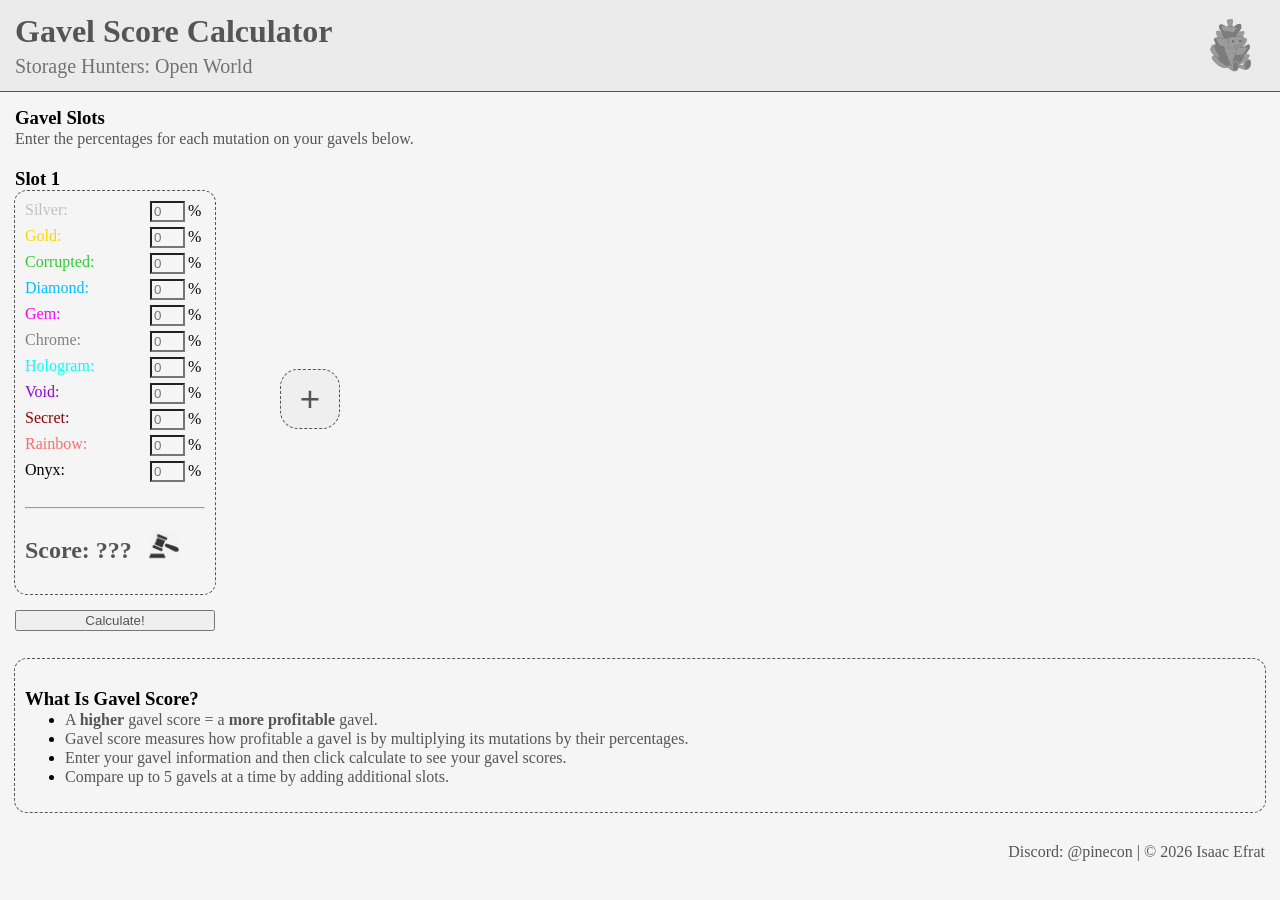
==== index.html @ 1ead23be "Updated readme and footer" ====
<!DOCTYPE html>
<html lang="en">
<head>
    <meta charset="UTF-8">
    <meta name="viewport" content="width=device-width, initial-scale=1.0">
    <title>Gavel Score Calculator</title>
    <link rel="icon" type="image/x-icon" href="./Assets/gavel-icon.png">
    <link rel="stylesheet" href="style.css">
</head>
<body>
    <header class="site-header">
        <div class="header-text">
            <h1>Gavel Score Calculator</h1>
            <p>Storage Hunters: Open World</p>
        </div>
        <img src="./Assets/pinecone-logo.png">
    </header>
    <div class="page-content">
        <h3 class="gavel-slots-title">Gavel Slots</h3>
        <p>Enter the percentages for each mutation on your gavels below.</p>
        <div id="gavel-div">
            <div class="gavel">
                <h3>Slot 1</h3>
                <ul class="gavel-container">
                    <li class="silver"><span class="color">Silver: </span><input class="silver_i" placeholder="0"><span class="percent">%</span></li>
                    <li class="gold"><span class="color">Gold: </span><input class="gold_i" placeholder="0"><span class="percent">%</span></li>
                    <li class="corrupted"><span class="color">Corrupted: </span> <input class="corrupted_i" placeholder="0"><span class="percent">%</span></li>
                    <li class="diamond"><span class="color">Diamond: </span><input class="diamond_i" placeholder="0"><span class="percent">%</span></li>
                    <li class="gem"><span class="color">Gem: </span><input class="gem_i" placeholder="0"><span class="percent">%</span></li>
                    <li class="chrome"><span class="color">Chrome: </span><input class="chrome_i" placeholder="0"><span class="percent">%</span></li>
                    <li class="hologram"><span class="color">Hologram: </span><input class="hologram_i" placeholder="0"><span class="percent">%</span></li>
                    <li class="void"><span class="color">Void: </span><input class="void_i" placeholder="0"><span class="percent">%</span></li>
                    <li class="secret"><span class="color">Secret: </span><input class="secret_i" placeholder="0"><span class="percent">%</span></li>
                    <li class="rainbow"><span class="color">Rainbow: </span><input class="rainbow_i" placeholder="0"><span class="percent">%</span></li>
                    <li class="onyx"><span class="color">Onyx: </span><input class="onyx_i" placeholder="0"><span class="percent">%</span></li>
                    <hr class="score-hr">
                    <div class="score-container">
                        <h2 class="score">Score: ???</h2>
                        <span class="emoji-container">
                            <img class="gavel-img" src="./Assets/gavel-icon.png">
                            <span class="emoji"></span>
                        </span>
                    </div>
                    
                </ul>
                <button class="submit">Calculate!</button>
            </div>
            <div class="gavel hidden-slot">
                <h3>Slot 2</h3>
                <ul class="gavel-container">
                    <button class="remove-slot">x</button>
                    <li class="silver"><span class="color">Silver: </span><input class="silver_i" placeholder="0"><span class="percent">%</span></li>
                    <li class="gold"><span class="color">Gold: </span><input class="gold_i" placeholder="0"><span class="percent">%</span></li>
                    <li class="corrupted"><span class="color">Corrupted: </span> <input class="corrupted_i" placeholder="0"><span class="percent">%</span></li>
                    <li class="diamond"><span class="color">Diamond: </span><input class="diamond_i" placeholder="0"><span class="percent">%</span></li>
                    <li class="gem"><span class="color">Gem: </span><input class="gem_i" placeholder="0"><span class="percent">%</span></li>
                    <li class="chrome"><span class="color">Chrome: </span><input class="chrome_i" placeholder="0"><span class="percent">%</span></li>
                    <li class="hologram"><span class="color">Hologram: </span><input class="hologram_i" placeholder="0"><span class="percent">%</span></li>
                    <li class="void"><span class="color">Void: </span><input class="void_i" placeholder="0"><span class="percent">%</span></li>
                    <li class="secret"><span class="color">Secret: </span><input class="secret_i" placeholder="0"><span class="percent">%</span></li>
                    <li class="rainbow"><span class="color">Rainbow: </span><input class="rainbow_i" placeholder="0"><span class="percent">%</span></li>
                    <li class="onyx"><span class="color">Onyx: </span><input class="onyx_i" placeholder="0"><span class="percent">%</span></li>
                    <hr class="score-hr">
                    <div class="score-container">
                        <h2 class="score">Score: ???</h2>
                        <span class="emoji-container">
                            <img class="gavel-img" src="./Assets/gavel-icon.png">
                            <span class="emoji"></span>
                        </span>
                    </div>
                </ul>
                <button class="submit">Calculate!</button>
            </div>
            <div class="gavel hidden-slot">
                <h3>Slot 3</h3>
                <ul class="gavel-container">
                    <button class="remove-slot">x</button>
                    <li class="silver"><span class="color">Silver: </span><input class="silver_i" placeholder="0"><span class="percent">%</span></li>
                    <li class="gold"><span class="color">Gold: </span><input class="gold_i" placeholder="0"><span class="percent">%</span></li>
                    <li class="corrupted"><span class="color">Corrupted: </span> <input class="corrupted_i" placeholder="0"><span class="percent">%</span></li>
                    <li class="diamond"><span class="color">Diamond: </span><input class="diamond_i" placeholder="0"><span class="percent">%</span></li>
                    <li class="gem"><span class="color">Gem: </span><input class="gem_i" placeholder="0"><span class="percent">%</span></li>
                    <li class="chrome"><span class="color">Chrome: </span><input class="chrome_i" placeholder="0"><span class="percent">%</span></li>
                    <li class="hologram"><span class="color">Hologram: </span><input class="hologram_i" placeholder="0"><span class="percent">%</span></li>
                    <li class="void"><span class="color">Void: </span><input class="void_i" placeholder="0"><span class="percent">%</span></li>
                    <li class="secret"><span class="color">Secret: </span><input class="secret_i" placeholder="0"><span class="percent">%</span></li>
                    <li class="rainbow"><span class="color">Rainbow: </span><input class="rainbow_i" placeholder="0"><span class="percent">%</span></li>
                    <li class="onyx"><span class="color">Onyx: </span><input class="onyx_i" placeholder="0"><span class="percent">%</span></li>
                    <hr class="score-hr">
                    <div class="score-container">
                        <h2 class="score">Score: ???</h2>
                        <span class="emoji-container">
                            <img class="gavel-img" src="./Assets/gavel-icon.png">
                            <span class="emoji"></span>
                        </span>
                    </div>
                </ul>
                <button class="submit">Calculate!</button>
            </div>
            <div class="gavel hidden-slot">
                <h3>Slot 4</h3>
                <ul class="gavel-container">
                    <button class="remove-slot">x</button>
                    <li class="silver"><span class="color">Silver: </span><input class="silver_i" placeholder="0"><span class="percent">%</span></li>
                    <li class="gold"><span class="color">Gold: </span><input class="gold_i" placeholder="0"><span class="percent">%</span></li>
                    <li class="corrupted"><span class="color">Corrupted: </span> <input class="corrupted_i" placeholder="0"><span class="percent">%</span></li>
                    <li class="diamond"><span class="color">Diamond: </span><input class="diamond_i" placeholder="0"><span class="percent">%</span></li>
                    <li class="gem"><span class="color">Gem: </span><input class="gem_i" placeholder="0"><span class="percent">%</span></li>
                    <li class="chrome"><span class="color">Chrome: </span><input class="chrome_i" placeholder="0"><span class="percent">%</span></li>
                    <li class="hologram"><span class="color">Hologram: </span><input class="hologram_i" placeholder="0"><span class="percent">%</span></li>
                    <li class="void"><span class="color">Void: </span><input class="void_i" placeholder="0"><span class="percent">%</span></li>
                    <li class="secret"><span class="color">Secret: </span><input class="secret_i" placeholder="0"><span class="percent">%</span></li>
                    <li class="rainbow"><span class="color">Rainbow: </span><input class="rainbow_i" placeholder="0"><span class="percent">%</span></li>
                    <li class="onyx"><span class="color">Onyx: </span><input class="onyx_i" placeholder="0"><span class="percent">%</span></li>
                    <hr class="score-hr">
                    <div class="score-container">
                        <h2 class="score">Score: ???</h2>
                        <span class="emoji-container">
                            <img class="gavel-img" src="./Assets/gavel-icon.png">
                            <span class="emoji"></span>
                        </span>
                    </div>
                </ul>
                <button class="submit">Calculate!</button>
            </div>
            <div class="gavel hidden-slot">
                <h3>Slot 5</h3>
                <ul class="gavel-container">
                    <button class="remove-slot">x</button>
                    <li class="silver"><span class="color">Silver: </span><input class="silver_i" placeholder="0"><span class="percent">%</span></li>
                    <li class="gold"><span class="color">Gold: </span><input class="gold_i" placeholder="0"><span class="percent">%</span></li>
                    <li class="corrupted"><span class="color">Corrupted: </span> <input class="corrupted_i" placeholder="0"><span class="percent">%</span></li>
                    <li class="diamond"><span class="color">Diamond: </span><input class="diamond_i" placeholder="0"><span class="percent">%</span></li>
                    <li class="gem"><span class="color">Gem: </span><input class="gem_i" placeholder="0"><span class="percent">%</span></li>
                    <li class="chrome"><span class="color">Chrome: </span><input class="chrome_i" placeholder="0"><span class="percent">%</span></li>
                    <li class="hologram"><span class="color">Hologram: </span><input class="hologram_i" placeholder="0"><span class="percent">%</span></li>
                    <li class="void"><span class="color">Void: </span><input class="void_i" placeholder="0"><span class="percent">%</span></li>
                    <li class="secret"><span class="color">Secret: </span><input class="secret_i" placeholder="0"><span class="percent">%</span></li>
                    <li class="rainbow"><span class="color">Rainbow: </span><input class="rainbow_i" placeholder="0"><span class="percent">%</span></li>
                    <li class="onyx"><span class="color">Onyx: </span><input class="onyx_i" placeholder="0"><span class="percent">%</span></li>
                    <hr class="score-hr">
                    <div class="score-container">
                        <h2 class="score">Score: ???</h2>
                        <span class="emoji-container">
                            <img class="gavel-img" src="./Assets/gavel-icon.png">
                            <span class="emoji"></span>
                        </span>
                    </div>
                </ul>
                <button class="submit">Calculate!</button>
            </div>
            <div class="add-slot">
                <button id="add-slot">+</button>
            </div>
        </div>
        <div id="gavel-info-container">
            <h3>What Is Gavel Score?</h3>
            <ul>
                <li><p>A <strong>higher</strong> gavel score = a <strong>more profitable</strong> gavel.</p></li>
                <li id="gavel-info"><p>Gavel score measures how profitable a gavel is by multiplying its mutations by their percentages.</p></li>
                <li id="gavel-info"><p>Enter your gavel information and then click calculate to see your gavel scores.</p></li>
                <li id="gavel-info"><p>Compare up to 5 gavels at a time by adding additional slots.</p></li>
            </ul>
        </div>
    </div>
    <script src="script.js"></script>
</body>
<footer>
    <!-- <p><a>Website Suggestions? | Email: klukinchikendo@gmail.com | Discord: @pinecon </a> | © 2026 Isaac Efrat</p> -->
     <p>Discord: @pinecon | © 2026 Isaac Efrat</p>
</footer>
</html>
---- style.css ----
:root {
    --primary-color: rgb(85, 85, 85);
    --secondary-color: rgb(245, 245, 245);
    --background-color: rgb(235, 235, 235);
}

* {
    box-sizing: border-box;
}

body {
    margin: 0;
    background-color: var(--secondary-color)
}

p {
    color: var(--primary-color);
}

h3 {
    margin-bottom: -15px;
}

footer {
    text-align: end;
    color: var(--primary-color);
    padding: 0px 15px;
}

.gavel-slots-title {
    margin-top: 0px;
}

.page-content {
    padding: 15px;
}

.gavel-container > li > input {
    width: 35px;
    background-color: var(--secondary-color);
}

.score {
    color: var(--primary-color);
}

.score-hr {
    margin-top: 25px;
}

.submit {
    width: 200px;
    margin-bottom: 10px;
    color: var(--primary-color);
}

.gavel-container {
    outline: 1px dashed var(--primary-color);
    border-radius: 12px;
    padding: 10px;
    width: 100%;
    position: relative;
}

.gavel-container > li {
    display: grid;
    grid-template-columns: 1fr 40px 20px;
    margin-bottom: 5px;
}

.gavel-container > li input {
    justify-self: end;
}

.hidden-slot {
    display: none;
}

.add-slot {
    width: 200px;
    height: 500px;
    flex: 0 0 100px;

    display: flex;
    justify-content: center;
    align-items: center;
}

.gavel {
    width: 200px;
    flex: 0 0 200px;
}

.percent {
    margin-left: 3px;
    margin-top: 1px;
}

.score-container {
    display: flex;
    justify-content: left;
    align-items: center;
    gap: 5px;
}

.emoji-container {
    width: 30px;
    height: 30px;
    display: flex;
    justify-content: center;
    align-items: center;
    font-size: 24px;
    margin-bottom: 8px;
    margin-left: 5px;
}

.gavel-img {
    width: 30px;
    height: 30px;
    margin-left: 15px;
}

.remove-slot {
    background-color: red;
    opacity: 0.2;
    color: var(--secondary-color);
    position: absolute;
    right: -10px;
    top: -10px;
    width: 24px;
    height: 24px;
}

.remove-slot:hover {
    opacity: 0.5;
}

.site-header {
    background-color: var(--background-color);
    padding: 8px 15px;
    border-bottom: 1px solid var(--primary-color);

    display: grid;
    grid-template-columns: minmax(0, 1fr) auto;
    align-items: center;

    width: 100%;
    min-width: 0;
}

.site-header > img {
    justify-self: end;
    width: 64px;
    height: 64px;
}

.site-header h1 {
    margin: 5px 0px;
    font-size: 32px;
    color: var(--primary-color);
}

.site-header p {
    margin: 5px 0px;
    font-size: 20px;
    opacity: 0.8;
}


#add-slot {
    width: 60px;
    height: 60px;
    border-radius: 30%;
    border: 1px dashed var(--primary-color);
    color: var(--primary-color);
    font-size: 35px;
    cursor: pointer;
}

#gavel-div {
    display: flex;
    gap: 45px;
    align-items: flex-start;
    margin-top: -15px;
}

#gavel-info-container {
    outline: 1px dashed var(--primary-color);
    border-radius: 12px;
    padding: 10px;
    margin-top: 10px;
    width: 100%;
}

#gavel-info {
    margin-top: -15px;
}



@media (max-width: 500px) {
    h1 {
        font-size: 24px;
    }

    .site-header h1 {
        font-size: 28px;
    }

    .site-header p {
        font-size: 16px;
    }

    .site-header > img {
        width: 64px;
        height: 64px;
    }

    .gavel-container {
        width: 100%;
        min-width: 0;
    }

    .gavel, .add-slot {
        width: 90%;
        flex: 0 0 auto;
    }

    .add-slot {
        height: 100px;
        padding-bottom: 20px;
    }

    .remove-slot {
        width: 32px;
        height: 32px;
        right: -15px;
        top: -15px;
    }

    .submit {
        width: 100%;
        min-height: 30px;
    }

    .gavel-container > li > input {
        min-width: 50px;
    }

    #gavel-div {
        flex-direction: column;
        align-items: stretch;
        gap: 20px;
    }

    #gavel-info-container {
        max-width: 100%;
    }
}



.silver > .color {
    color: silver;
}

.gold > .color {
    color: gold;
}

.corrupted > .color {
    color: limegreen;
}

.diamond > .color {
    color: deepskyblue;
}

.gem > .color {
    color: magenta;
}

.chrome > .color {
    color: gray;
    animation: mutationPulse 3s infinite;
}

.hologram > .color {
    color: cyan;
    animation: mutationPulse 2.5s infinite;
}

.void > .color {
    color: darkviolet;
    animation: void 3s infinite;
}

.secret > .color {
    color: darkred;
    animation: secret 3s infinite
}

.rainbow > .color {
    color: #ff6b6b;
    animation: rainbow 7s infinite;
}

.onyx > .color {
    color: black;
    animation: onyx 3s infinite;
}

@keyframes secret {
    0%, 100% {
        text-shadow:
            0 0 1px lightcoral,
            0 0 2px lightcoral,
    }

    50% {
        text-shadow:
            0 0 2px lightcoral,
            0 0 4px lightcoral;
    }
}

@keyframes onyx {
    0%, 100% {
        text-shadow:
            0 0 1px grey,
            0 0 2px grey,
    }

    50% {
        text-shadow:
            0 0 2px grey,
            0 0 4px grey;
    }
}

@keyframes mutationPulse {
    0%, 100% {
        opacity: 1;
    }

    50% {
        opacity: 0.33;
    }
}

@keyframes void {
    0%, 100% {
        color: #E8B6FF
    }

    15%, 90% {
        color: #D580FF
    }

    30%, 85% {
        color: #C040FF
    }

    45% {
        color: #D000A8
    }

    60% {
        color: #5A006E
    }
}

@keyframes rainbow {
    0% {
        color: #ff6b6b;
    }

    16% {
        color: #ffb347;
    }

    33% {
        color: #fff176;
    }

    50% {
        color: #77dd77;
    }

    66% {
        color: #77b5fe;
    }

    83% {
        color: #b19cd9;
    }

    100% {
        color: #d291bc;
    }
}
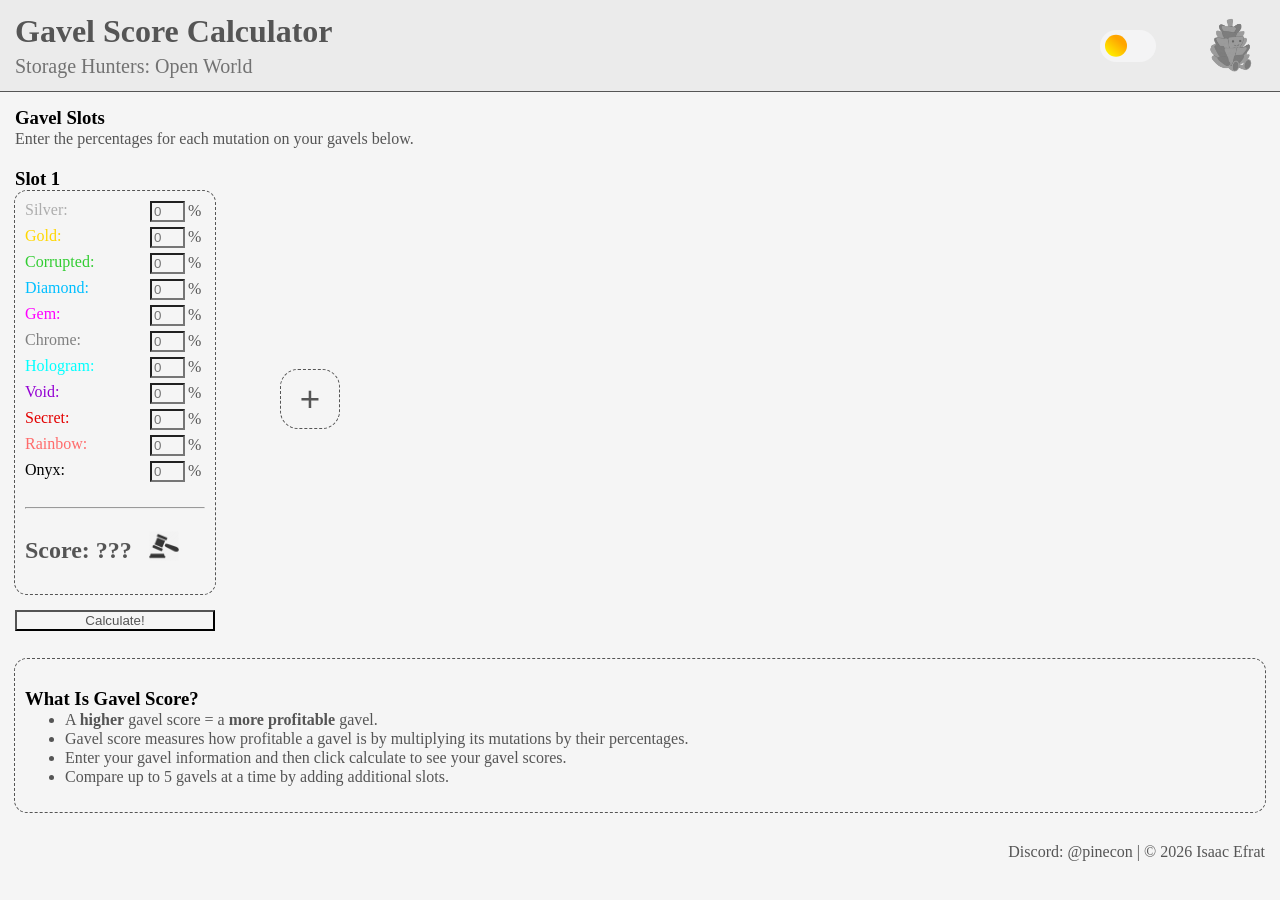
==== commit 2c2bcbfc: "Added light and dark mode toggle" ====
--- a/index.html
+++ b/index.html
@@ -13,7 +13,13 @@
             <h1>Gavel Score Calculator</h1>
             <p>Storage Hunters: Open World</p>
         </div>
-        <img src="./Assets/pinecone-logo.png">
+        <div class="header-logo">
+            <label class="switch">
+                <input class="slider-input" type="checkbox" />
+                <span class="slider"></span>
+            </label>
+            <img class="pinecone-logo" src="./Assets/pinecone-logo.png">
+        </div>
     </header>
     <div class="page-content">
         <h3 class="gavel-slots-title">Gavel Slots</h3>
@@ -163,10 +169,10 @@
             </ul>
         </div>
     </div>
-    <script src="script.js"></script>
 </body>
 <footer>
     <!-- <p><a>Website Suggestions? | Email: klukinchikendo@gmail.com | Discord: @pinecon </a> | © 2026 Isaac Efrat</p> -->
      <p>Discord: @pinecon | © 2026 Isaac Efrat</p>
 </footer>
+<script src="script.js"></script>
 </html>
--- a/style.css
+++ b/style.css
@@ -1,7 +1,20 @@
 :root {
     --primary-color: rgb(85, 85, 85);
-    --secondary-color: rgb(245, 245, 245);
-    --background-color: rgb(235, 235, 235);
+    --secondary-color: black;
+    --background-color: rgb(245, 245, 245);
+    --header-color: rgb(235, 235, 235);
+
+    --width-of-switch: 3.5em;
+    --height-of-switch: 2em;
+    --size-of-icon: 1.4em;
+    --slider-offset: 0.3em;
+}
+
+:root.dark {
+    --primary-color: rgb(210, 210, 210);
+    --secondary-color: white;
+    --background-color: rgb(45, 45, 45);
+    --header-color: rgb(25, 25, 25);
 }
 
 * {
@@ -10,7 +23,7 @@
 
 body {
     margin: 0;
-    background-color: var(--secondary-color)
+    background-color: var(--background-color)
 }
 
 p {
@@ -19,6 +32,7 @@
 
 h3 {
     margin-bottom: -15px;
+    color: var(--secondary-color)
 }
 
 footer {
@@ -37,7 +51,7 @@
 
 .gavel-container > li > input {
     width: 35px;
-    background-color: var(--secondary-color);
+    background-color: var(--background-color);
 }
 
 .score {
@@ -52,6 +66,7 @@
     width: 200px;
     margin-bottom: 10px;
     color: var(--primary-color);
+    background-color: var(--background-color);
 }
 
 .gavel-container {
@@ -70,6 +85,7 @@
 
 .gavel-container > li input {
     justify-self: end;
+    color: var(--primary-color);
 }
 
 .hidden-slot {
@@ -94,6 +110,7 @@
 .percent {
     margin-left: 3px;
     margin-top: 1px;
+    color: var(--primary-color)
 }
 
 .score-container {
@@ -123,7 +140,7 @@
 .remove-slot {
     background-color: red;
     opacity: 0.2;
-    color: var(--secondary-color);
+    color: var(--primary-color);
     position: absolute;
     right: -10px;
     top: -10px;
@@ -136,7 +153,7 @@
 }
 
 .site-header {
-    background-color: var(--background-color);
+    background-color: var(--header-color);
     padding: 8px 15px;
     border-bottom: 1px solid var(--primary-color);
 
@@ -148,7 +165,13 @@
     min-width: 0;
 }
 
-.site-header > img {
+.header-logo {
+    display: flex;
+    align-items: center;
+    gap: 45px;
+}
+
+.pinecone-logo {
     justify-self: end;
     width: 64px;
     height: 64px;
@@ -164,6 +187,58 @@
     margin: 5px 0px;
     font-size: 20px;
     opacity: 0.8;
+}
+
+
+/* SLIDER CSS, source: https://github.com/Vetrivel-VP/html-css-web-ui-components-for-free/tree/main/Buttons/toggle-switch-button */
+.switch input {
+    width: 0;
+    height: 0;
+    opacity: 0;
+}
+
+.switch {
+    display: block;
+    position: relative;
+    width: var(--width-of-switch);
+    height: var(--height-of-switch);
+}
+
+.slider {
+    position: absolute;
+    cursor: pointer;
+    top: 0;
+    left: 0;
+    right: 0;
+    bottom: 0;
+    background: #f4f4f5;
+    transition: 0.4s;
+    border-radius: 30px;
+}
+
+.slider::before {
+    position: absolute;
+    content: "";
+    height: var(--size-of-icon, 1.4em);
+    width: var(--size-of-icon, 1.4em);
+    border-radius: 20px;
+    left: var(--slider-offset, 0.3em);
+    top: 50%;
+    transform: translateY(-50%);
+    background: linear-gradient(40deg, yellow, orange 70%);
+    transition: 0.4s;
+}
+
+.slider-input:checked + .slider {
+    background: #303136;
+}
+
+.slider-input:checked + .slider::before {
+    left: calc(100% - (var(--size-of-icon, 1.4em) + var(--slider-offset, 0.3em)));
+    background: #303136;
+
+    /* chnage the value of the second inset in boxshadow to change the angle and direction of the moon */
+    box-shadow: inset -3px -2px 5px -2px #8983f7, inset -10px -4px 0 0 #a3dafb;
 }
 
 
@@ -175,6 +250,7 @@
     color: var(--primary-color);
     font-size: 35px;
     cursor: pointer;
+    background-color: var(--background-color);
 }
 
 #gavel-div {
@@ -190,6 +266,7 @@
     padding: 10px;
     margin-top: 10px;
     width: 100%;
+    color: var(--primary-color)
 }
 
 #gavel-info {
@@ -247,6 +324,10 @@
         min-width: 50px;
     }
 
+    .header-logo {
+        gap: 15px;
+    }
+
     #gavel-div {
         flex-direction: column;
         align-items: stretch;
@@ -261,7 +342,7 @@
 
 
 .silver > .color {
-    color: silver;
+    color: rgb(173, 173, 173);
 }
 
 .gold > .color {
@@ -296,7 +377,7 @@
 }
 
 .secret > .color {
-    color: darkred;
+    color: rgb(227, 0, 0);
     animation: secret 3s infinite
 }
 
@@ -307,7 +388,7 @@
 
 .onyx > .color {
     color: black;
-    animation: onyx 3s infinite;
+    animation: onyx 4s infinite;
 }
 
 @keyframes secret {
@@ -327,14 +408,14 @@
 @keyframes onyx {
     0%, 100% {
         text-shadow:
-            0 0 1px grey,
-            0 0 2px grey,
+            0 0 1px var(--primary-color),
+            0 0 2px var(--primary-color),
     }
 
     50% {
         text-shadow:
-            0 0 2px grey,
-            0 0 4px grey;
+            0 0 2px var(--primary-color),
+            0 0 4px var(--primary-color);
     }
 }
 
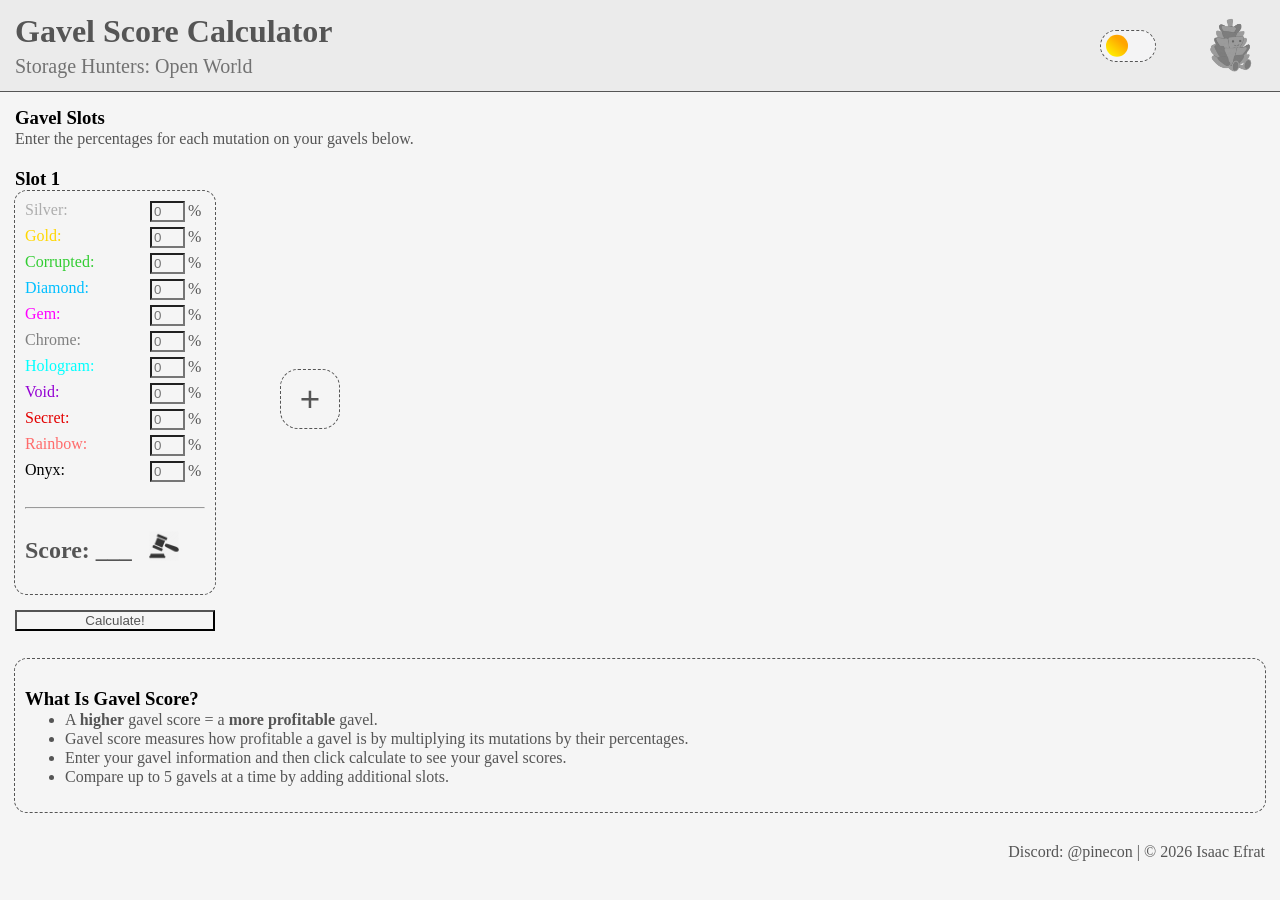
==== commit d28561cd: "Graphic Design is my passion." ====
--- a/index.html
+++ b/index.html
@@ -41,7 +41,7 @@
                     <li class="onyx"><span class="color">Onyx: </span><input class="onyx_i" placeholder="0"><span class="percent">%</span></li>
                     <hr class="score-hr">
                     <div class="score-container">
-                        <h2 class="score">Score: ???</h2>
+                        <h2 class="score">Score: ___</h2>
                         <span class="emoji-container">
                             <img class="gavel-img" src="./Assets/gavel-icon.png">
                             <span class="emoji"></span>
@@ -68,7 +68,7 @@
                     <li class="onyx"><span class="color">Onyx: </span><input class="onyx_i" placeholder="0"><span class="percent">%</span></li>
                     <hr class="score-hr">
                     <div class="score-container">
-                        <h2 class="score">Score: ???</h2>
+                        <h2 class="score">Score: ___</h2>
                         <span class="emoji-container">
                             <img class="gavel-img" src="./Assets/gavel-icon.png">
                             <span class="emoji"></span>
@@ -94,7 +94,7 @@
                     <li class="onyx"><span class="color">Onyx: </span><input class="onyx_i" placeholder="0"><span class="percent">%</span></li>
                     <hr class="score-hr">
                     <div class="score-container">
-                        <h2 class="score">Score: ???</h2>
+                        <h2 class="score">Score: ___</h2>
                         <span class="emoji-container">
                             <img class="gavel-img" src="./Assets/gavel-icon.png">
                             <span class="emoji"></span>
@@ -120,7 +120,7 @@
                     <li class="onyx"><span class="color">Onyx: </span><input class="onyx_i" placeholder="0"><span class="percent">%</span></li>
                     <hr class="score-hr">
                     <div class="score-container">
-                        <h2 class="score">Score: ???</h2>
+                        <h2 class="score">Score: ___</h2>
                         <span class="emoji-container">
                             <img class="gavel-img" src="./Assets/gavel-icon.png">
                             <span class="emoji"></span>
@@ -146,7 +146,7 @@
                     <li class="onyx"><span class="color">Onyx: </span><input class="onyx_i" placeholder="0"><span class="percent">%</span></li>
                     <hr class="score-hr">
                     <div class="score-container">
-                        <h2 class="score">Score: ???</h2>
+                        <h2 class="score">Score: ___</h2>
                         <span class="emoji-container">
                             <img class="gavel-img" src="./Assets/gavel-icon.png">
                             <span class="emoji"></span>
--- a/style.css
+++ b/style.css
@@ -163,6 +163,10 @@
 
     width: 100%;
     min-width: 0;
+
+    position: sticky;
+    top: 0;
+    z-index: 1000;
 }
 
 .header-logo {
@@ -213,6 +217,7 @@
     bottom: 0;
     background: #f4f4f5;
     transition: 0.4s;
+    border: 1px dashed var(--primary-color);
     border-radius: 30px;
 }
 
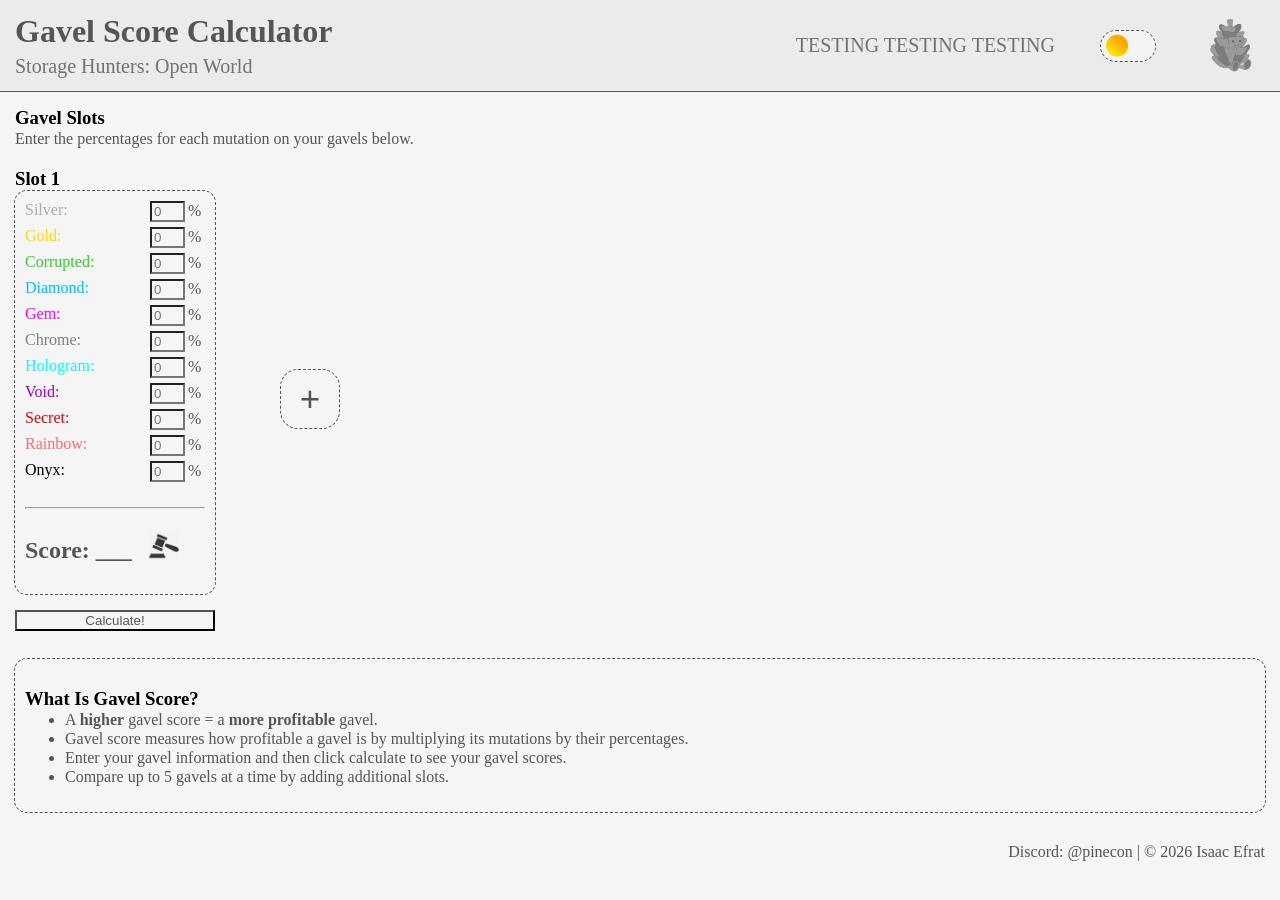
==== commit aaa50d11: "Test commit" ====
--- a/index.html
+++ b/index.html
@@ -14,6 +14,7 @@
             <p>Storage Hunters: Open World</p>
         </div>
         <div class="header-logo">
+            <p>TESTING TESTING TESTING</p>
             <label class="switch">
                 <input class="slider-input" type="checkbox" />
                 <span class="slider"></span>
--- a/style.css
+++ b/style.css
@@ -139,8 +139,8 @@
 
 .remove-slot {
     background-color: red;
-    opacity: 0.2;
-    color: var(--primary-color);
+    opacity: 0.3;
+    color: var(--secondary-color);
     position: absolute;
     right: -10px;
     top: -10px;
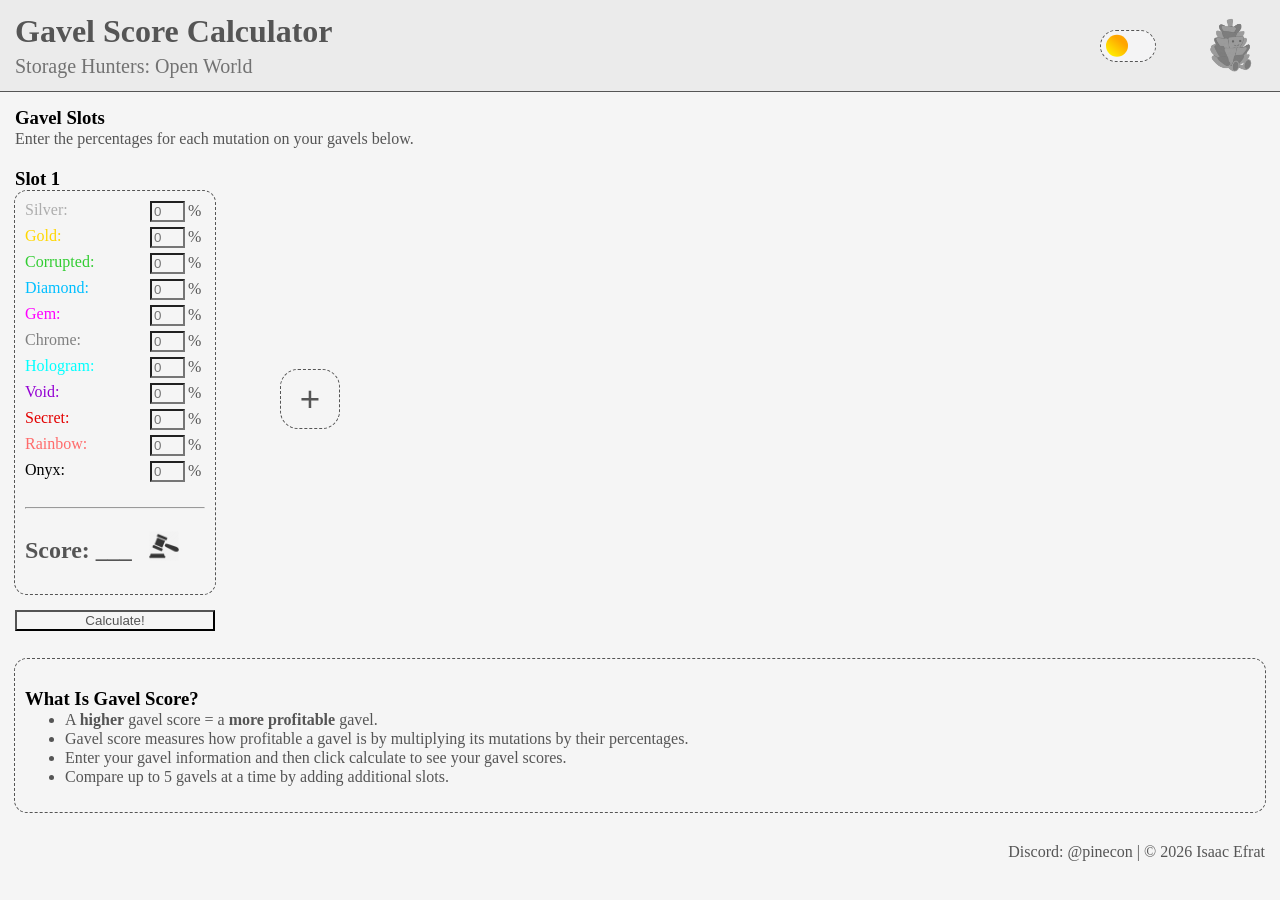
==== commit 8c4ad993: "Revert "Test commit" This reverts commit aaa50d116b731e52507fb466797d1f264f774fe5." ====
--- a/index.html
+++ b/index.html
@@ -14,7 +14,6 @@
             <p>Storage Hunters: Open World</p>
         </div>
         <div class="header-logo">
-            <p>TESTING TESTING TESTING</p>
             <label class="switch">
                 <input class="slider-input" type="checkbox" />
                 <span class="slider"></span>
--- a/style.css
+++ b/style.css
@@ -139,8 +139,8 @@
 
 .remove-slot {
     background-color: red;
-    opacity: 0.3;
-    color: var(--secondary-color);
+    opacity: 0.2;
+    color: var(--primary-color);
     position: absolute;
     right: -10px;
     top: -10px;
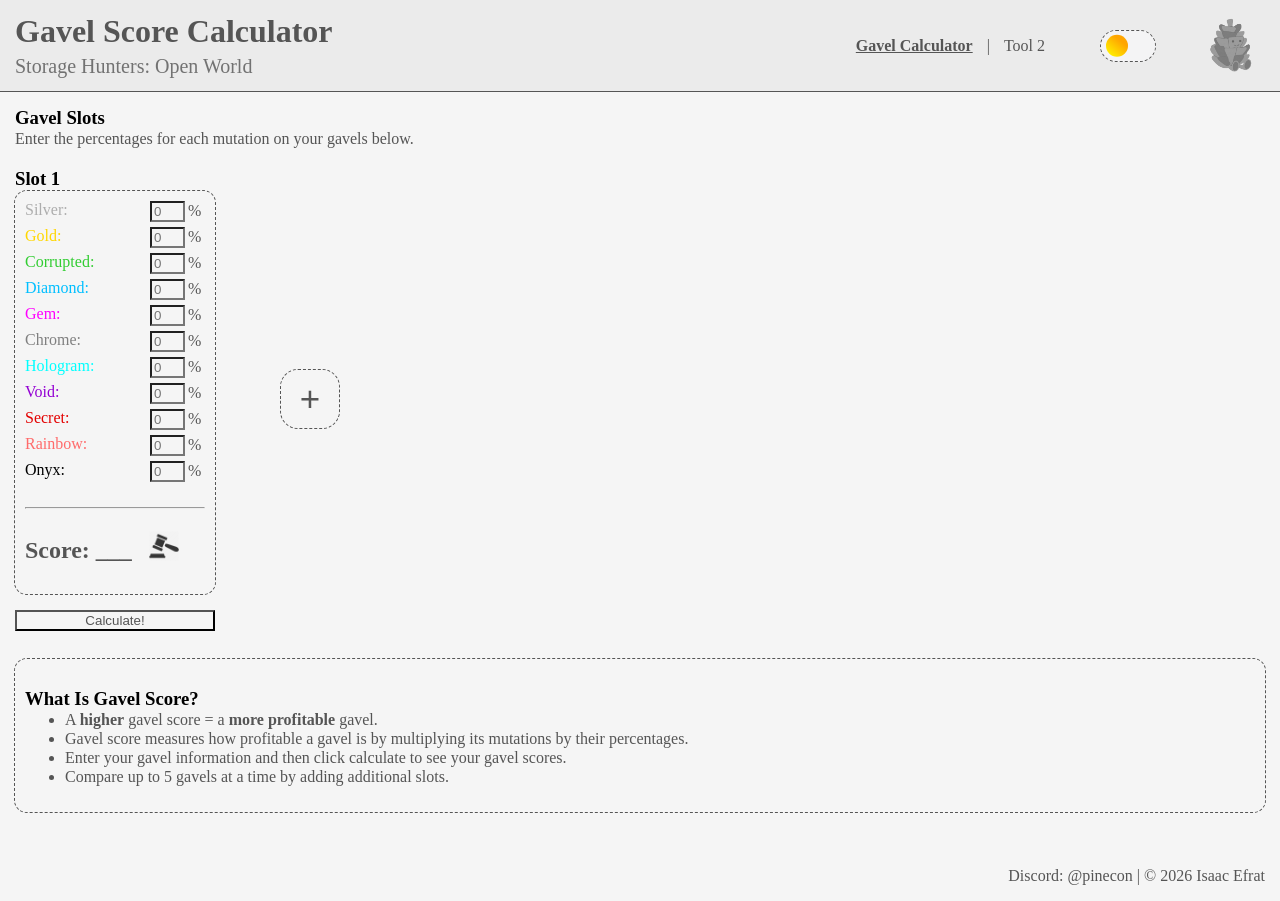
==== commit d558c866: "Added second page for tool 2" ====
--- a/index.html
+++ b/index.html
@@ -4,21 +4,28 @@
     <meta charset="UTF-8">
     <meta name="viewport" content="width=device-width, initial-scale=1.0">
     <title>Gavel Score Calculator</title>
-    <link rel="icon" type="image/x-icon" href="./Assets/gavel-icon.png">
-    <link rel="stylesheet" href="style.css">
+    <link rel="icon" type="image/x-icon" href="/Assets/gavel-icon.png">
+    <link rel="stylesheet" href="/style.css">
 </head>
 <body>
     <header class="site-header">
-        <div class="header-text">
-            <h1>Gavel Score Calculator</h1>
-            <p>Storage Hunters: Open World</p>
-        </div>
-        <div class="header-logo">
+        <a href="/" class="header-link">
+            <div class="header-title">
+                <h1>Gavel Score Calculator</h1>
+                <p>Storage Hunters: Open World</p>
+            </div>
+        </a>
+        <div class="header-navbar">
+            <nav class="site-nav">
+                <a href="/" class="nav-link active">Gavel Calculator</a>
+                <a class="nav-split">|</a>
+                <a href="/Tool2/tool2.html" class="nav-link">Tool 2</a>
+            </nav>
             <label class="switch">
                 <input class="slider-input" type="checkbox" />
                 <span class="slider"></span>
             </label>
-            <img class="pinecone-logo" src="./Assets/pinecone-logo.png">
+            <img class="pinecone-logo" src="/Assets/pinecone-logo.png">
         </div>
     </header>
     <div class="page-content">
@@ -43,7 +50,7 @@
                     <div class="score-container">
                         <h2 class="score">Score: ___</h2>
                         <span class="emoji-container">
-                            <img class="gavel-img" src="./Assets/gavel-icon.png">
+                            <img class="gavel-img" src="/Assets/gavel-icon.png">
                             <span class="emoji"></span>
                         </span>
                     </div>
@@ -70,7 +77,7 @@
                     <div class="score-container">
                         <h2 class="score">Score: ___</h2>
                         <span class="emoji-container">
-                            <img class="gavel-img" src="./Assets/gavel-icon.png">
+                            <img class="gavel-img" src="/Assets/gavel-icon.png">
                             <span class="emoji"></span>
                         </span>
                     </div>
@@ -96,7 +103,7 @@
                     <div class="score-container">
                         <h2 class="score">Score: ___</h2>
                         <span class="emoji-container">
-                            <img class="gavel-img" src="./Assets/gavel-icon.png">
+                            <img class="gavel-img" src="/Assets/gavel-icon.png">
                             <span class="emoji"></span>
                         </span>
                     </div>
@@ -122,7 +129,7 @@
                     <div class="score-container">
                         <h2 class="score">Score: ___</h2>
                         <span class="emoji-container">
-                            <img class="gavel-img" src="./Assets/gavel-icon.png">
+                            <img class="gavel-img" src="/Assets/gavel-icon.png">
                             <span class="emoji"></span>
                         </span>
                     </div>
@@ -148,7 +155,7 @@
                     <div class="score-container">
                         <h2 class="score">Score: ___</h2>
                         <span class="emoji-container">
-                            <img class="gavel-img" src="./Assets/gavel-icon.png">
+                            <img class="gavel-img" src="/Assets/gavel-icon.png">
                             <span class="emoji"></span>
                         </span>
                     </div>
--- a/style.css
+++ b/style.css
@@ -26,11 +26,11 @@
     background-color: var(--background-color)
 }
 
-p {
-    color: var(--primary-color);
-}
-
-h3 {
+p, a {
+    color: var(--primary-color);
+}
+
+h1, h3 {
     margin-bottom: -15px;
     color: var(--secondary-color)
 }
@@ -39,6 +39,25 @@
     text-align: end;
     color: var(--primary-color);
     padding: 0px 15px;
+    margin-top: 40px;
+}
+
+.header-link {
+    text-decoration: none;
+    display: inline-flex;
+    width: fit-content;
+}
+
+.nav-link.active {
+    font-weight: bold;
+    text-decoration: underline;
+}
+
+.nav-link {
+    text-decoration: none;
+    padding: 0px 10px;
+    border-radius: 8px;
+    transition: background-color 0.2s;
 }
 
 .gavel-slots-title {
@@ -47,6 +66,16 @@
 
 .page-content {
     padding: 15px;
+}
+
+.page2-content {
+    padding: 15px;
+    height: 450px;
+    display: flex;
+    flex-direction: column;
+    text-align: center;
+    justify-content: center;
+    gap: 10px;
 }
 
 .gavel-container > li > input {
@@ -169,7 +198,7 @@
     z-index: 1000;
 }
 
-.header-logo {
+.header-navbar {
     display: flex;
     align-items: center;
     gap: 45px;
@@ -285,6 +314,21 @@
         font-size: 24px;
     }
 
+    .site-nav {
+        position: absolute;
+        top: 10px;
+        right: 5px;
+    }
+
+    .nav-link {
+        padding-right: 10px;
+        padding-left: 0px;
+    }
+
+    .nav-split {
+        display: none;
+    }
+
     .site-header h1 {
         font-size: 28px;
     }
@@ -388,7 +432,7 @@
 
 .rainbow > .color {
     color: #ff6b6b;
-    animation: rainbow 7s infinite;
+    animation: rainbow 5s infinite;
 }
 
 .onyx > .color {
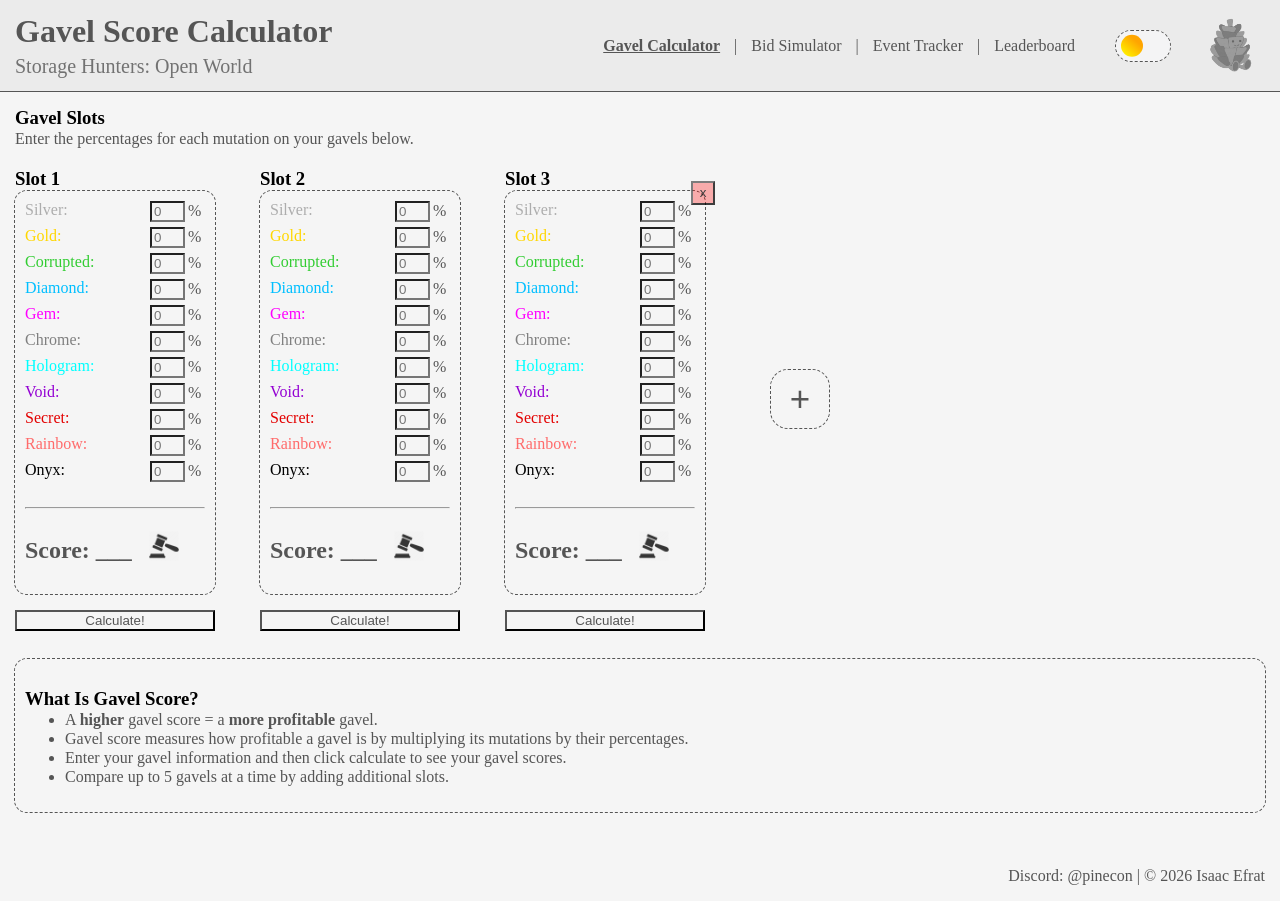
==== commit 4eb3435e: "Added new pages" ====
--- a/index.html
+++ b/index.html
@@ -4,8 +4,8 @@
     <meta charset="UTF-8">
     <meta name="viewport" content="width=device-width, initial-scale=1.0">
     <title>Gavel Score Calculator</title>
-    <link rel="icon" type="image/x-icon" href="/Assets/gavel-icon.png">
-    <link rel="stylesheet" href="/style.css">
+    <link rel="icon" type="image/x-icon" href="Assets/gavel-icon.png">
+    <link rel="stylesheet" href="style.css">
 </head>
 <body>
     <header class="site-header">
@@ -19,13 +19,17 @@
             <nav class="site-nav">
                 <a href="/" class="nav-link active">Gavel Calculator</a>
                 <a class="nav-split">|</a>
-                <a href="/Tool2/tool2.html" class="nav-link">Tool 2</a>
+                <a href="/BidSimulator" class="nav-link">Bid Simulator</a>
+                <a class="nav-split">|</a>
+                <a href="/EventTracker/" class="nav-link">Event Tracker</a>
+                <a class="nav-split">|</a>
+                <a href="/Leaderboard/" class="nav-link">Leaderboard</a>
             </nav>
             <label class="switch">
                 <input class="slider-input" type="checkbox" />
                 <span class="slider"></span>
             </label>
-            <img class="pinecone-logo" src="/Assets/pinecone-logo.png">
+            <img class="pinecone-logo" src="Assets/pinecone-logo.png">
         </div>
     </header>
     <div class="page-content">
@@ -50,7 +54,7 @@
                     <div class="score-container">
                         <h2 class="score">Score: ___</h2>
                         <span class="emoji-container">
-                            <img class="gavel-img" src="/Assets/gavel-icon.png">
+                            <img class="gavel-img" src="Assets/gavel-icon.png">
                             <span class="emoji"></span>
                         </span>
                     </div>
@@ -58,10 +62,10 @@
                 </ul>
                 <button class="submit">Calculate!</button>
             </div>
-            <div class="gavel hidden-slot">
+            <div class="gavel">
                 <h3>Slot 2</h3>
                 <ul class="gavel-container">
-                    <button class="remove-slot">x</button>
+                    <button class="remove-slot hidden-remove">x</button>
                     <li class="silver"><span class="color">Silver: </span><input class="silver_i" placeholder="0"><span class="percent">%</span></li>
                     <li class="gold"><span class="color">Gold: </span><input class="gold_i" placeholder="0"><span class="percent">%</span></li>
                     <li class="corrupted"><span class="color">Corrupted: </span> <input class="corrupted_i" placeholder="0"><span class="percent">%</span></li>
@@ -77,14 +81,14 @@
                     <div class="score-container">
                         <h2 class="score">Score: ___</h2>
                         <span class="emoji-container">
-                            <img class="gavel-img" src="/Assets/gavel-icon.png">
+                            <img class="gavel-img" src="Assets/gavel-icon.png">
                             <span class="emoji"></span>
                         </span>
                     </div>
                 </ul>
                 <button class="submit">Calculate!</button>
             </div>
-            <div class="gavel hidden-slot">
+            <div class="gavel">
                 <h3>Slot 3</h3>
                 <ul class="gavel-container">
                     <button class="remove-slot">x</button>
@@ -103,7 +107,7 @@
                     <div class="score-container">
                         <h2 class="score">Score: ___</h2>
                         <span class="emoji-container">
-                            <img class="gavel-img" src="/Assets/gavel-icon.png">
+                            <img class="gavel-img" src="Assets/gavel-icon.png">
                             <span class="emoji"></span>
                         </span>
                     </div>
@@ -129,7 +133,7 @@
                     <div class="score-container">
                         <h2 class="score">Score: ___</h2>
                         <span class="emoji-container">
-                            <img class="gavel-img" src="/Assets/gavel-icon.png">
+                            <img class="gavel-img" src="Assets/gavel-icon.png">
                             <span class="emoji"></span>
                         </span>
                     </div>
@@ -155,7 +159,7 @@
                     <div class="score-container">
                         <h2 class="score">Score: ___</h2>
                         <span class="emoji-container">
-                            <img class="gavel-img" src="/Assets/gavel-icon.png">
+                            <img class="gavel-img" src="Assets/gavel-icon.png">
                             <span class="emoji"></span>
                         </span>
                     </div>
--- a/style.css
+++ b/style.css
@@ -40,6 +40,140 @@
     color: var(--primary-color);
     padding: 0px 15px;
     margin-top: 40px;
+}
+
+.hidden-remove {
+    display: none;
+}
+
+.bid-simulator {
+    width: 420px;
+    padding: 18px 20px 20px;
+    box-sizing: border-box;
+    display: flex;
+    flex-direction: column;
+    align-self: center;
+
+    background: rgba(24, 27, 32, 0.94);
+    border: 2px solid rgba(255, 255, 255, 0.18);
+    border-radius: 10px;
+
+    font-family: Arial, sans-serif;
+    color: white;
+
+    box-shadow:
+        0 6px 18px rgba(0, 0, 0, 0.45),
+        inset 0 1px 0 rgba(255, 255, 255, 0.08);
+}
+
+/* CURRENT / NEXT */
+.bid-simulator > p {
+    margin: 0 0 14px;
+    text-align: center;
+
+    font-size: 19px;
+    font-weight: 800;
+    letter-spacing: 0.5px;
+
+    color: #aeaeae;
+    text-shadow:
+        2px 2px 0 #000,
+        -1px -1px 0 #000,
+        1px -1px 0 #000,
+        -1px 1px 0 #000;
+}
+
+.bid-next-text {
+    color: #86c188
+}
+
+/* BID METER */
+.bid-bar {
+    position: relative;
+    width: 100%;
+    height: 34px;
+
+    overflow: hidden;
+
+    background: #17191d;
+    border: 3px solid #090a0c;
+
+    box-shadow:
+        inset 0 2px 5px rgba(0, 0, 0, 0.7),
+        0 1px 0 rgba(255, 255, 255, 0.12);
+}
+
+/* THE AREA YOU NEED TO HIT */
+.bid-zone {
+    position: absolute;
+    top: 1px;
+    bottom: 1px;
+    left: 42%;
+    width: 25%;
+
+    background: #06cb55;
+
+    box-shadow:
+        0 0 8px rgba(95, 211, 95, 0.65),
+        inset 0 0 5px rgba(255, 255, 255, 0.3);
+}
+
+/* Moving arrow can be added later */
+.bid-bar::after {
+    content: "";
+    position: absolute;
+
+    top: -2px;
+    bottom: -2px;
+    left: 25%;
+
+    width: 5px;
+
+    background: #ffffffd1;
+    border-radius: 2px;
+
+    box-shadow:
+        2px 0 0 rgba(0, 0, 0, 0.4);
+}
+
+/* BID BUTTON */
+.bid-button {
+    display: block;
+    align-self: center;
+    width: 90%;
+    height: 54px;
+    margin-top: 16px;
+
+    border: 1px solid #849789;
+
+    background-color: #17191d;
+
+    color: #86c188;
+
+    font-family: Arial, sans-serif;
+    font-size: 24px;
+    font-weight: 900;
+    letter-spacing: 1px;
+
+    text-shadow:
+        2px 2px 0 #000,
+        -1px -1px 0 #000,
+        1px -1px 0 #000,
+        -1px 1px 0 #000;
+
+    cursor: pointer;
+}
+
+.bid-button:hover {
+    filter: brightness(1.08);
+}
+
+.bid-button:active {
+    transform: translateY(3px);
+
+    box-shadow:
+        0 1px 0 #8b5b08,
+        inset 0 2px 0 rgba(255, 255, 255, 0.25);
 }
 
 .header-link {
@@ -96,6 +230,7 @@
     margin-bottom: 10px;
     color: var(--primary-color);
     background-color: var(--background-color);
+    border-color: var(--primary-color); 
 }
 
 .gavel-container {
@@ -167,9 +302,9 @@
 }
 
 .remove-slot {
-    background-color: red;
-    opacity: 0.2;
-    color: var(--primary-color);
+    background-color: rgba(255, 0, 0, 0.4);
+    opacity: 0.75;
+    color: var(--secondary-color);
     position: absolute;
     right: -10px;
     top: -10px;
@@ -178,7 +313,7 @@
 }
 
 .remove-slot:hover {
-    opacity: 0.5;
+    opacity: 1;
 }
 
 .site-header {
@@ -201,7 +336,7 @@
 .header-navbar {
     display: flex;
     align-items: center;
-    gap: 45px;
+    gap: 30px;
 }
 
 .pinecone-logo {
@@ -270,8 +405,6 @@
 .slider-input:checked + .slider::before {
     left: calc(100% - (var(--size-of-icon, 1.4em) + var(--slider-offset, 0.3em)));
     background: #303136;
-
-    /* chnage the value of the second inset in boxshadow to change the angle and direction of the moon */
     box-shadow: inset -3px -2px 5px -2px #8983f7, inset -10px -4px 0 0 #a3dafb;
 }
 
@@ -309,14 +442,162 @@
 
 
 
+.silver > .color {
+    color: rgb(173, 173, 173);
+}
+
+.gold > .color {
+    color: gold;
+}
+
+.corrupted > .color {
+    color: limegreen;
+}
+
+.diamond > .color {
+    color: deepskyblue;
+}
+
+.gem > .color {
+    color: magenta;
+}
+
+.chrome > .color {
+    color: gray;
+    animation: mutationPulse 3s infinite;
+}
+
+.hologram > .color {
+    color: cyan;
+    animation: mutationPulse 2.5s infinite;
+}
+
+.void > .color {
+    color: darkviolet;
+    animation: void 3s infinite;
+}
+
+.secret > .color {
+    color: rgb(227, 0, 0);
+    animation: secret 3s infinite
+}
+
+.rainbow > .color {
+    color: #ff6b6b;
+    animation: rainbow 5s infinite;
+}
+
+.onyx > .color {
+    color: black;
+    animation: onyx 4s infinite;
+}
+
+@keyframes secret {
+    0%, 100% {
+        text-shadow:
+            0 0 1px lightcoral,
+            0 0 2px lightcoral,
+    }
+
+    50% {
+        text-shadow:
+            0 0 2px lightcoral,
+            0 0 4px lightcoral;
+    }
+}
+
+@keyframes onyx {
+    0%, 100% {
+        text-shadow:
+            0 0 1px var(--primary-color),
+            0 0 2px var(--primary-color),
+    }
+
+    50% {
+        text-shadow:
+            0 0 2px var(--primary-color),
+            0 0 4px var(--primary-color);
+    }
+}
+
+@keyframes mutationPulse {
+    0%, 100% {
+        opacity: 1;
+    }
+
+    50% {
+        opacity: 0.33;
+    }
+}
+
+@keyframes void {
+    0%, 100% {
+        color: #E8B6FF
+    }
+
+    15%, 90% {
+        color: #D580FF
+    }
+
+    30%, 85% {
+        color: #C040FF
+    }
+
+    45% {
+        color: #D000A8
+    }
+
+    60% {
+        color: #5A006E
+    }
+}
+
+@keyframes rainbow {
+    0% {
+        color: #ff6b6b;
+    }
+
+    16% {
+        color: #ffb347;
+    }
+
+    33% {
+        color: #fff176;
+    }
+
+    50% {
+        color: #77dd77;
+    }
+
+    66% {
+        color: #77b5fe;
+    }
+
+    83% {
+        color: #b19cd9;
+    }
+
+    100% {
+        color: #d291bc;
+    }
+}
+
+
+
 @media (max-width: 500px) {
     h1 {
         font-size: 24px;
     }
 
+    .header-navbar {
+        gap: 20px;
+        height: 150px;
+        margin-bottom: 20px;
+    }
+
     .site-nav {
         position: absolute;
-        top: 10px;
+        bottom: 15px;
         right: 5px;
     }
 
@@ -386,146 +667,4 @@
     #gavel-info-container {
         max-width: 100%;
     }
-}
-
-
-
-.silver > .color {
-    color: rgb(173, 173, 173);
-}
-
-.gold > .color {
-    color: gold;
-}
-
-.corrupted > .color {
-    color: limegreen;
-}
-
-.diamond > .color {
-    color: deepskyblue;
-}
-
-.gem > .color {
-    color: magenta;
-}
-
-.chrome > .color {
-    color: gray;
-    animation: mutationPulse 3s infinite;
-}
-
-.hologram > .color {
-    color: cyan;
-    animation: mutationPulse 2.5s infinite;
-}
-
-.void > .color {
-    color: darkviolet;
-    animation: void 3s infinite;
-}
-
-.secret > .color {
-    color: rgb(227, 0, 0);
-    animation: secret 3s infinite
-}
-
-.rainbow > .color {
-    color: #ff6b6b;
-    animation: rainbow 5s infinite;
-}
-
-.onyx > .color {
-    color: black;
-    animation: onyx 4s infinite;
-}
-
-@keyframes secret {
-    0%, 100% {
-        text-shadow:
-            0 0 1px lightcoral,
-            0 0 2px lightcoral,
-    }
-
-    50% {
-        text-shadow:
-            0 0 2px lightcoral,
-            0 0 4px lightcoral;
-    }
-}
-
-@keyframes onyx {
-    0%, 100% {
-        text-shadow:
-            0 0 1px var(--primary-color),
-            0 0 2px var(--primary-color),
-    }
-
-    50% {
-        text-shadow:
-            0 0 2px var(--primary-color),
-            0 0 4px var(--primary-color);
-    }
-}
-
-@keyframes mutationPulse {
-    0%, 100% {
-        opacity: 1;
-    }
-
-    50% {
-        opacity: 0.33;
-    }
-}
-
-@keyframes void {
-    0%, 100% {
-        color: #E8B6FF
-    }
-
-    15%, 90% {
-        color: #D580FF
-    }
-
-    30%, 85% {
-        color: #C040FF
-    }
-
-    45% {
-        color: #D000A8
-    }
-
-    60% {
-        color: #5A006E
-    }
-}
-
-@keyframes rainbow {
-    0% {
-        color: #ff6b6b;
-    }
-
-    16% {
-        color: #ffb347;
-    }
-
-    33% {
-        color: #fff176;
-    }
-
-    50% {
-        color: #77dd77;
-    }
-
-    66% {
-        color: #77b5fe;
-    }
-
-    83% {
-        color: #b19cd9;
-    }
-
-    100% {
-        color: #d291bc;
-    }
 }
